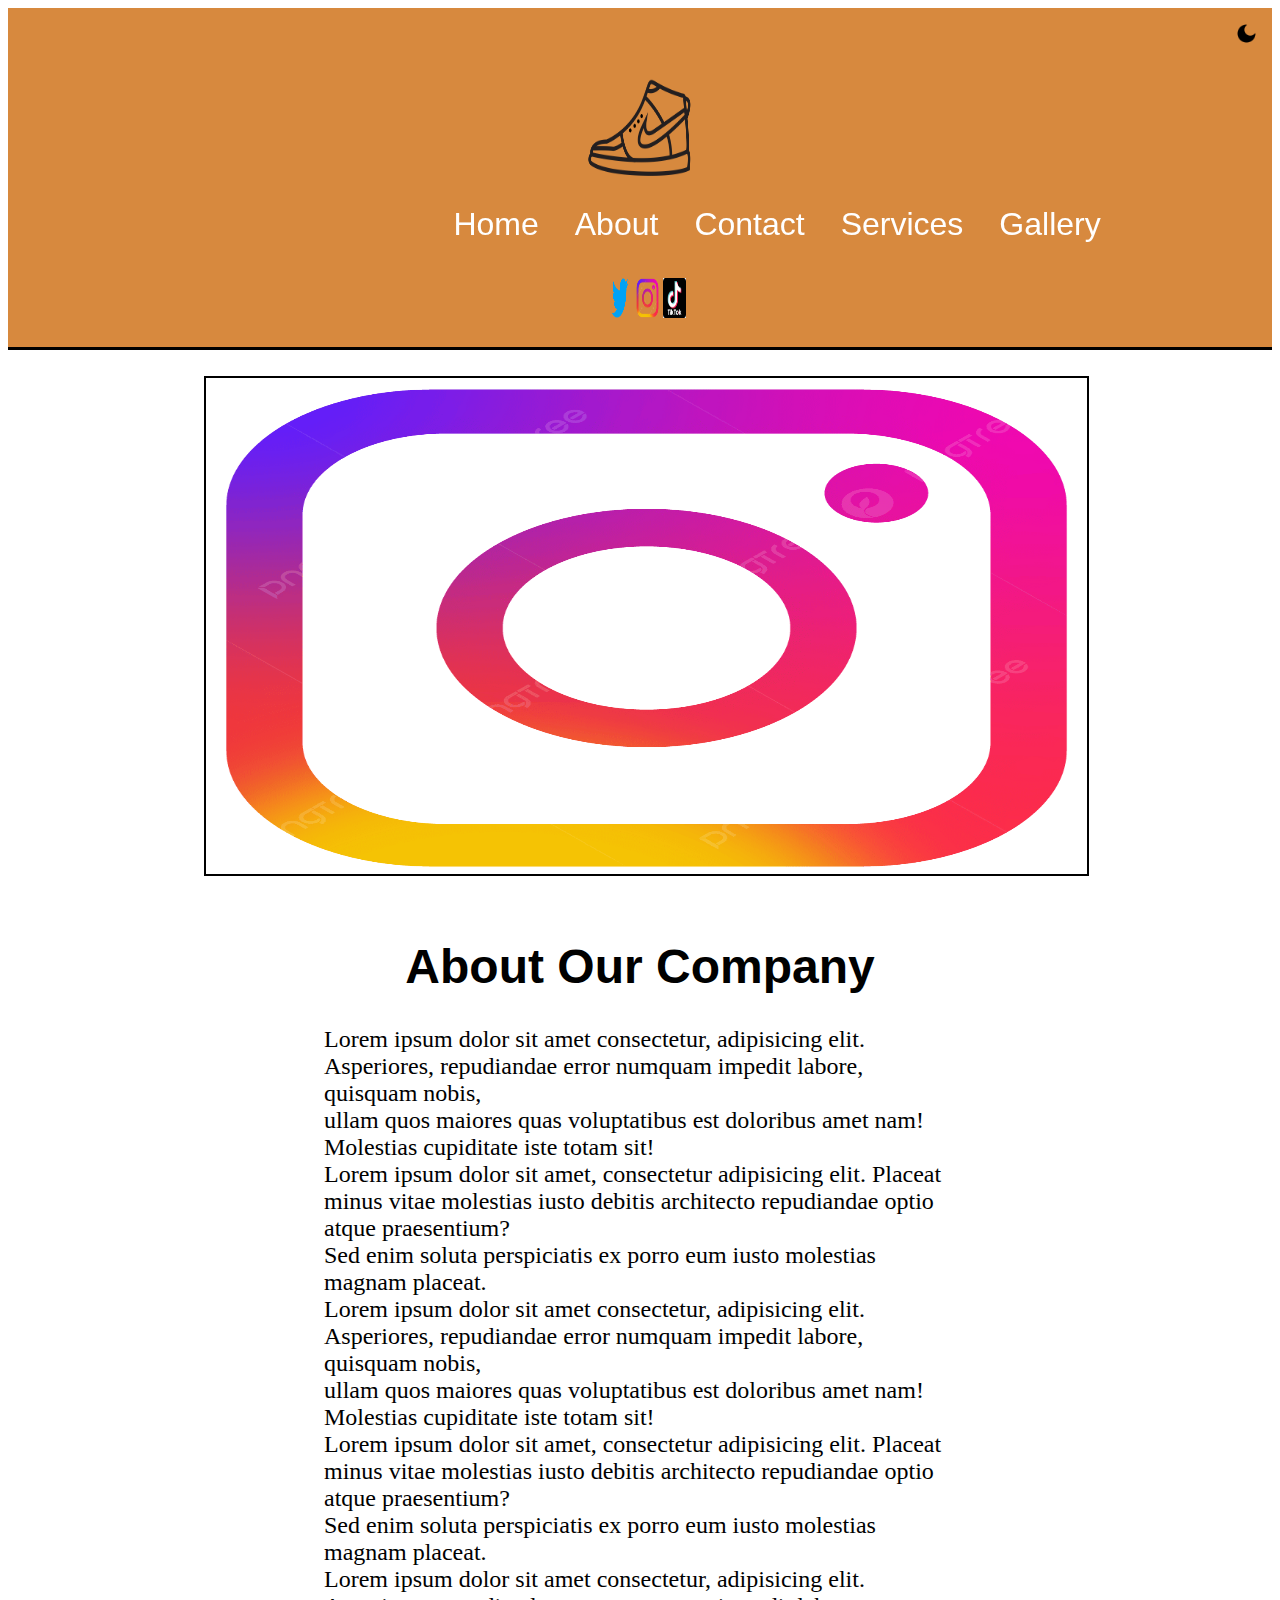
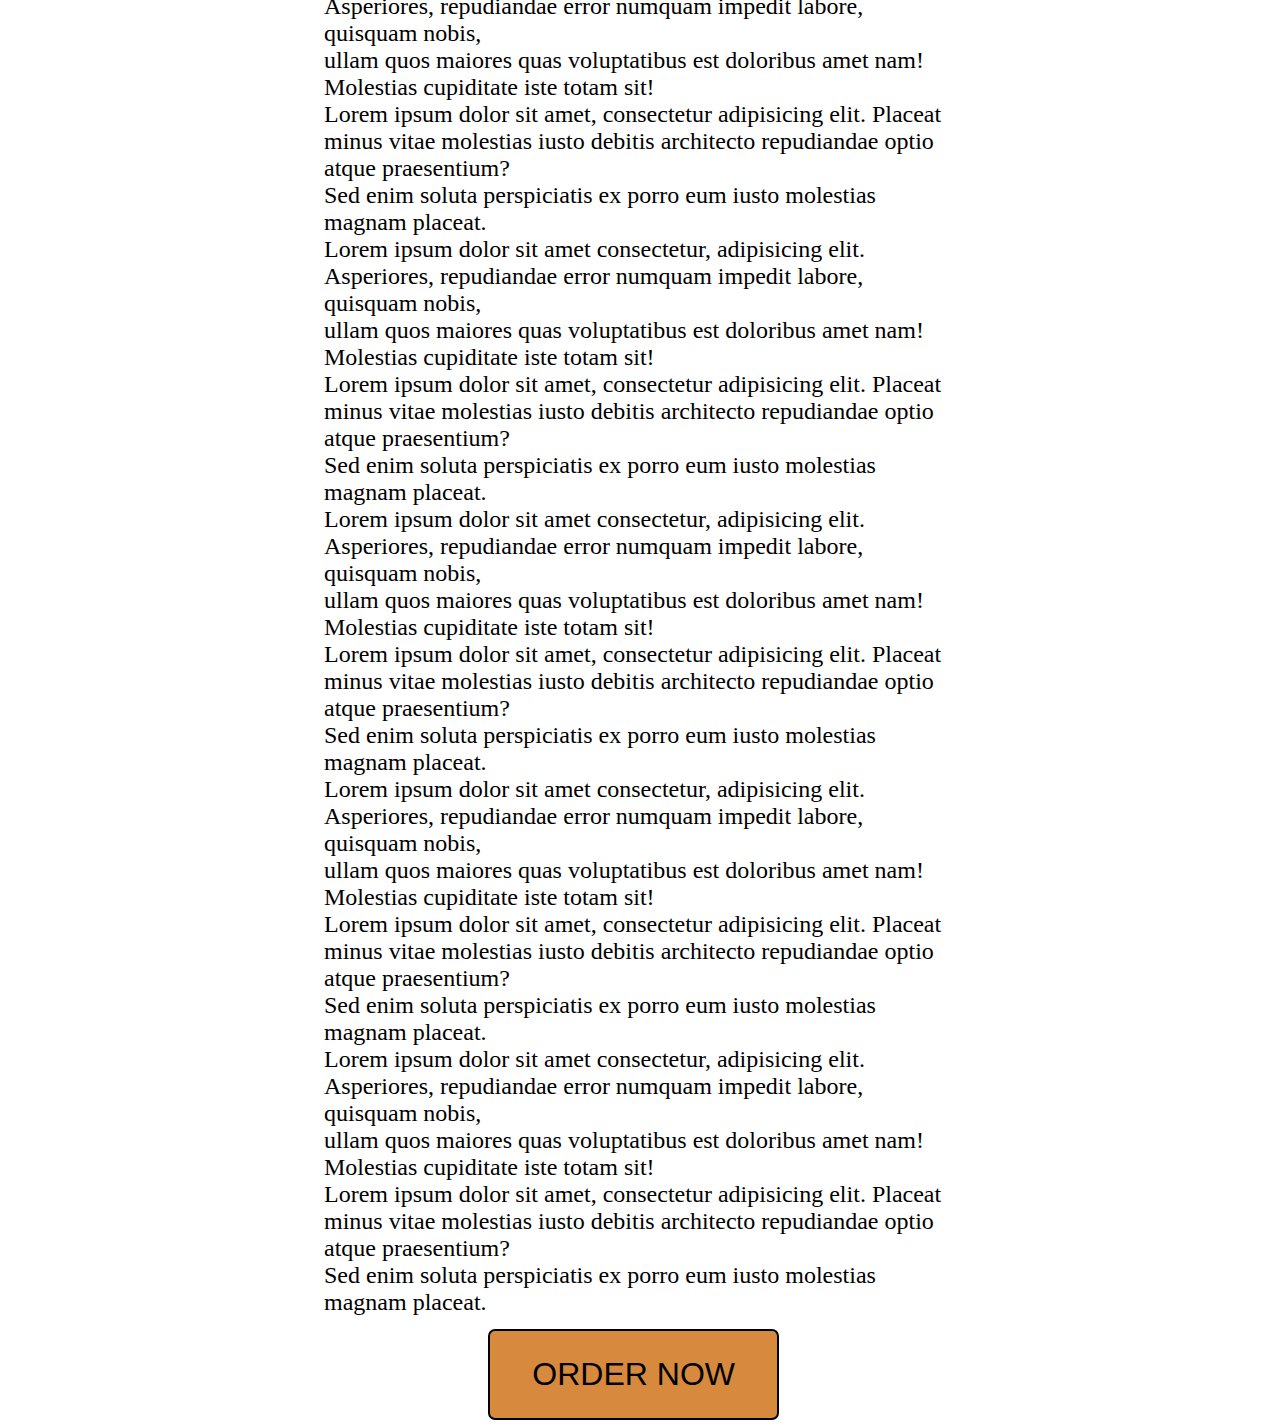
==== main.html @ 3b06adf3 "added about on home page and order button" ====
<!DOCTYPE html>
<html>
<head>
    <link rel="stylesheet" href="main.css">
</head>
<body>
    <header id="header">
        <input id="mode" onclick="mode()" type="image" src="dark.png">
        <a href="main.html"><img id="logo" src="logo.png" href="main.html"></a>   
        <nav>
            <div class="links-container">
                <a onmouseover="underline()" class="underline" href="home.html">Home</a>
                <a onmouseover="underline()" class="underline" href="about.html">About</a>
                <a onmouseover="underline()" class="underline" href="contact.html">Contact</a>
                <a onmouseover="underline()" class="underline" href="services.html">Services</a>
                <a onmouseover="underline()" class="underline" href="gallery.html">Gallery</a>
            </div>
        </nav>
        <div class="clear"></div>
        <div class="socials-container">
            <img class="socials" src="twitter.png">
            <img class="socials" src="instagram.png">
            <img class="socials" src="tiktok.png">
        </div>
    </header>
    <div id="theslides" class="manualslideshow">
        <img class="slideshow" src="instagram.png">
        <img class="slideshow" src="logo.png">
        <img class="slideshow" src="shoes.jpg">
        <img class="slideshow" src="twitter.png">
        <img class="slideshow" src="tiktok.png">
    </div>
    <div class="aboutSection">
    </div>
    <div class="info">
        <h1>About Our Company</h1>
        <p>
            Lorem ipsum dolor sit amet consectetur, adipisicing elit. Asperiores, repudiandae error numquam impedit labore, quisquam nobis,<br>
            ullam quos maiores quas voluptatibus est doloribus amet nam! Molestias cupiditate iste totam sit!<br>
            Lorem ipsum dolor sit amet, consectetur adipisicing elit. Placeat minus vitae molestias iusto debitis architecto repudiandae optio atque praesentium?<br>
            Sed enim soluta perspiciatis ex porro eum iusto molestias magnam placeat.<br>
            Lorem ipsum dolor sit amet consectetur, adipisicing elit. Asperiores, repudiandae error numquam impedit labore, quisquam nobis,<br>
            ullam quos maiores quas voluptatibus est doloribus amet nam! Molestias cupiditate iste totam sit!<br>
            Lorem ipsum dolor sit amet, consectetur adipisicing elit. Placeat minus vitae molestias iusto debitis architecto repudiandae optio atque praesentium?<br>
            Sed enim soluta perspiciatis ex porro eum iusto molestias magnam placeat.<br>
            Lorem ipsum dolor sit amet consectetur, adipisicing elit. Asperiores, repudiandae error numquam impedit labore, quisquam nobis,<br>
            ullam quos maiores quas voluptatibus est doloribus amet nam! Molestias cupiditate iste totam sit!<br>
            Lorem ipsum dolor sit amet, consectetur adipisicing elit. Placeat minus vitae molestias iusto debitis architecto repudiandae optio atque praesentium?<br>
            Sed enim soluta perspiciatis ex porro eum iusto molestias magnam placeat.<br>
            Lorem ipsum dolor sit amet consectetur, adipisicing elit. Asperiores, repudiandae error numquam impedit labore, quisquam nobis,<br>
            ullam quos maiores quas voluptatibus est doloribus amet nam! Molestias cupiditate iste totam sit!<br>
            Lorem ipsum dolor sit amet, consectetur adipisicing elit. Placeat minus vitae molestias iusto debitis architecto repudiandae optio atque praesentium?<br>
            Sed enim soluta perspiciatis ex porro eum iusto molestias magnam placeat.<br>
            Lorem ipsum dolor sit amet consectetur, adipisicing elit. Asperiores, repudiandae error numquam impedit labore, quisquam nobis,<br>
            ullam quos maiores quas voluptatibus est doloribus amet nam! Molestias cupiditate iste totam sit!<br>
            Lorem ipsum dolor sit amet, consectetur adipisicing elit. Placeat minus vitae molestias iusto debitis architecto repudiandae optio atque praesentium?<br>
            Sed enim soluta perspiciatis ex porro eum iusto molestias magnam placeat.<br>
            Lorem ipsum dolor sit amet consectetur, adipisicing elit. Asperiores, repudiandae error numquam impedit labore, quisquam nobis,<br>
            ullam quos maiores quas voluptatibus est doloribus amet nam! Molestias cupiditate iste totam sit!<br>
            Lorem ipsum dolor sit amet, consectetur adipisicing elit. Placeat minus vitae molestias iusto debitis architecto repudiandae optio atque praesentium?<br>
            Sed enim soluta perspiciatis ex porro eum iusto molestias magnam placeat.<br>
            Lorem ipsum dolor sit amet consectetur, adipisicing elit. Asperiores, repudiandae error numquam impedit labore, quisquam nobis,<br>
            ullam quos maiores quas voluptatibus est doloribus amet nam! Molestias cupiditate iste totam sit!<br>
            Lorem ipsum dolor sit amet, consectetur adipisicing elit. Placeat minus vitae molestias iusto debitis architecto repudiandae optio atque praesentium?<br>
            Sed enim soluta perspiciatis ex porro eum iusto molestias magnam placeat.<br>
        </p>

    </div>
    <button onclick="location.href='order.html'" class="order">ORDER NOW</button>
    <script>
        let currentModeValue = false;

        let myIndex = 0;
        carousel();

        function carousel() {
            let i;
            let x = document.getElementsByClassName("slideshow");
        for (i = 0; i < x.length; i++) {
            x[i].style.display = "none";  
        }
        myIndex++;
        if (myIndex > x.length) {myIndex = 1}    
        x[myIndex-1].style.display = "block";  
        setTimeout(carousel, 2000);
        }

        function mode() {
            let theBorder=document.getElementById("theslides");
            let header=document.getElementById("header");

            console.log("test", currentModeValue)
            if (currentModeValue === false) {
                document.body.style.backgroundColor = "#3E4340";
                let allP = document.querySelectorAll("p");
                document.body.style.color = "white";
                theBorder.style.borderColor="white";
                header.style.borderColor="white";
                document.getElementById("mode").src="light.png";
                currentModeValue = true;
            }
            else {
                document.body.style.backgroundColor = "white";
                let allP = document.querySelectorAll("p");
                document.body.style.color = "black"
                theBorder.style.borderColor="black";
                header.style.borderColor="black";
                document.getElementById("mode").src="dark.png";
                currentModeValue = false;
            }
        }
    </script>
</body>
</html>
---- main.css ----
/* 
3E4340
215A8D
6CABD8
E6DBC3
D7893E
*/


* {
    box-sizing: border-box;
}

body {
    background-color: #ffffff;
}

nav {
    padding: 3px 3px;
    height: 100px;
    word-spacing: 2em;
    margin-left: 35%;
    margin-top: 1%;
    margin-bottom: -2%;
}

.underline {
    position: relative;
    text-decoration: none;
    color: white;
    font-size: 200%;
    margin-top: -1%;
    font-family: 'Gill Sans', 'Gill Sans MT', Calibri, 'Trebuchet MS', sans-serif;

}

.underline:hover {
    color: white;
}

.underline::before {
    content: "";
    position: absolute;
    display: block;
    width: 100%;
    height: 3px;
    bottom: 0;
    left: 0;
    background-color: #ffffff;
    transform: scaleX(0);
    transition: transform 0.3s ease;
}

.underline:hover::before {
    transform: scaleX(1);
}

.socials {
    width: 3.5%;
    height: 40px;
}

.links-container {
    float: left;
}

.socials-container {
    margin-left: 47.5%;
    margin-bottom: 2%;

}

header {
    background-color: #D7893E;
    border-bottom: solid rgb(0, 0, 0) 3px;
    width: 100%;
    z-index: 1;
}
nav {
    position: sticky;
    top: 0;
}

#mode {
    width: 2%;
    margin-left: 97%;
    margin-top: 1%;
}

#logo {
    margin-left: 45%;
    margin-bottom: -3%;
    margin-top: -2%;
    width: 10%;
    height: 200px;
}

.manualslideshow {
    width: 70%;
    height: 500px;
    margin-left: 15.5%;
    margin-top: 2%;
    border: solid 2px black;
    margin-bottom: 5%;
}

.slideshow {
    height: 500px;
    width: 100%;
}

#button1 {
    left: 100%;
}

.clear {
    clear: both;
}

.leftbutton,
.rightbutton {
    background-color: rgba(0, 0, 0, 0);
    width: 5%;
    padding: 1%;
    font-size: 100%;
    position: relative;
    top: -13em;

}

.leftbutton:hover,
.rightbutton:hover {
    background-color: #3E4340;
}

.rightbutton {
    margin-left: 83%;
}

.leftbutton {
    margin-left: 3%;
}

.info {
    width: 50%;
    margin: auto;
    margin-bottom: 2%;
}

h1 {
    font-size: 300%;
    font-family: 'Gill Sans', 'Gill Sans MT', Calibri, 'Trebuchet MS', sans-serif;
    text-align: center;
}

p {
    font-size: 150%;
    font-family: Cambria, Cochin, Georgia, Times, 'Times New Roman', serif;
}

.order {
    background-color: #D7893E;
    width: 23%;
    padding: 2%;
    font-size: 200%;
    font-family: 'Gill Sans', 'Gill Sans MT', Calibri, 'Trebuchet MS', sans-serif;
    border: solid 2px black;
    border-radius: 7px;
    margin-left: 38%;

    position: relative;
    text-decoration: none;
    color: rgb(0, 0, 0);
    font-size: 200%;
    margin-top: -1%;
}

.order:hover {
    background-color: #d39256;
    color: rgb(0, 0, 0);

}


.order::before {
    content: "";
    position: absolute;
    display: block;
    width: 45%;
    height: 3px;
    bottom: 35px;
    left: 115px;
    background-color: #ffffff;
    transform: scaleX(0);
    transition: transform 0.3s ease;
}

.order:hover::before {
    transform: scaleX(1);
}
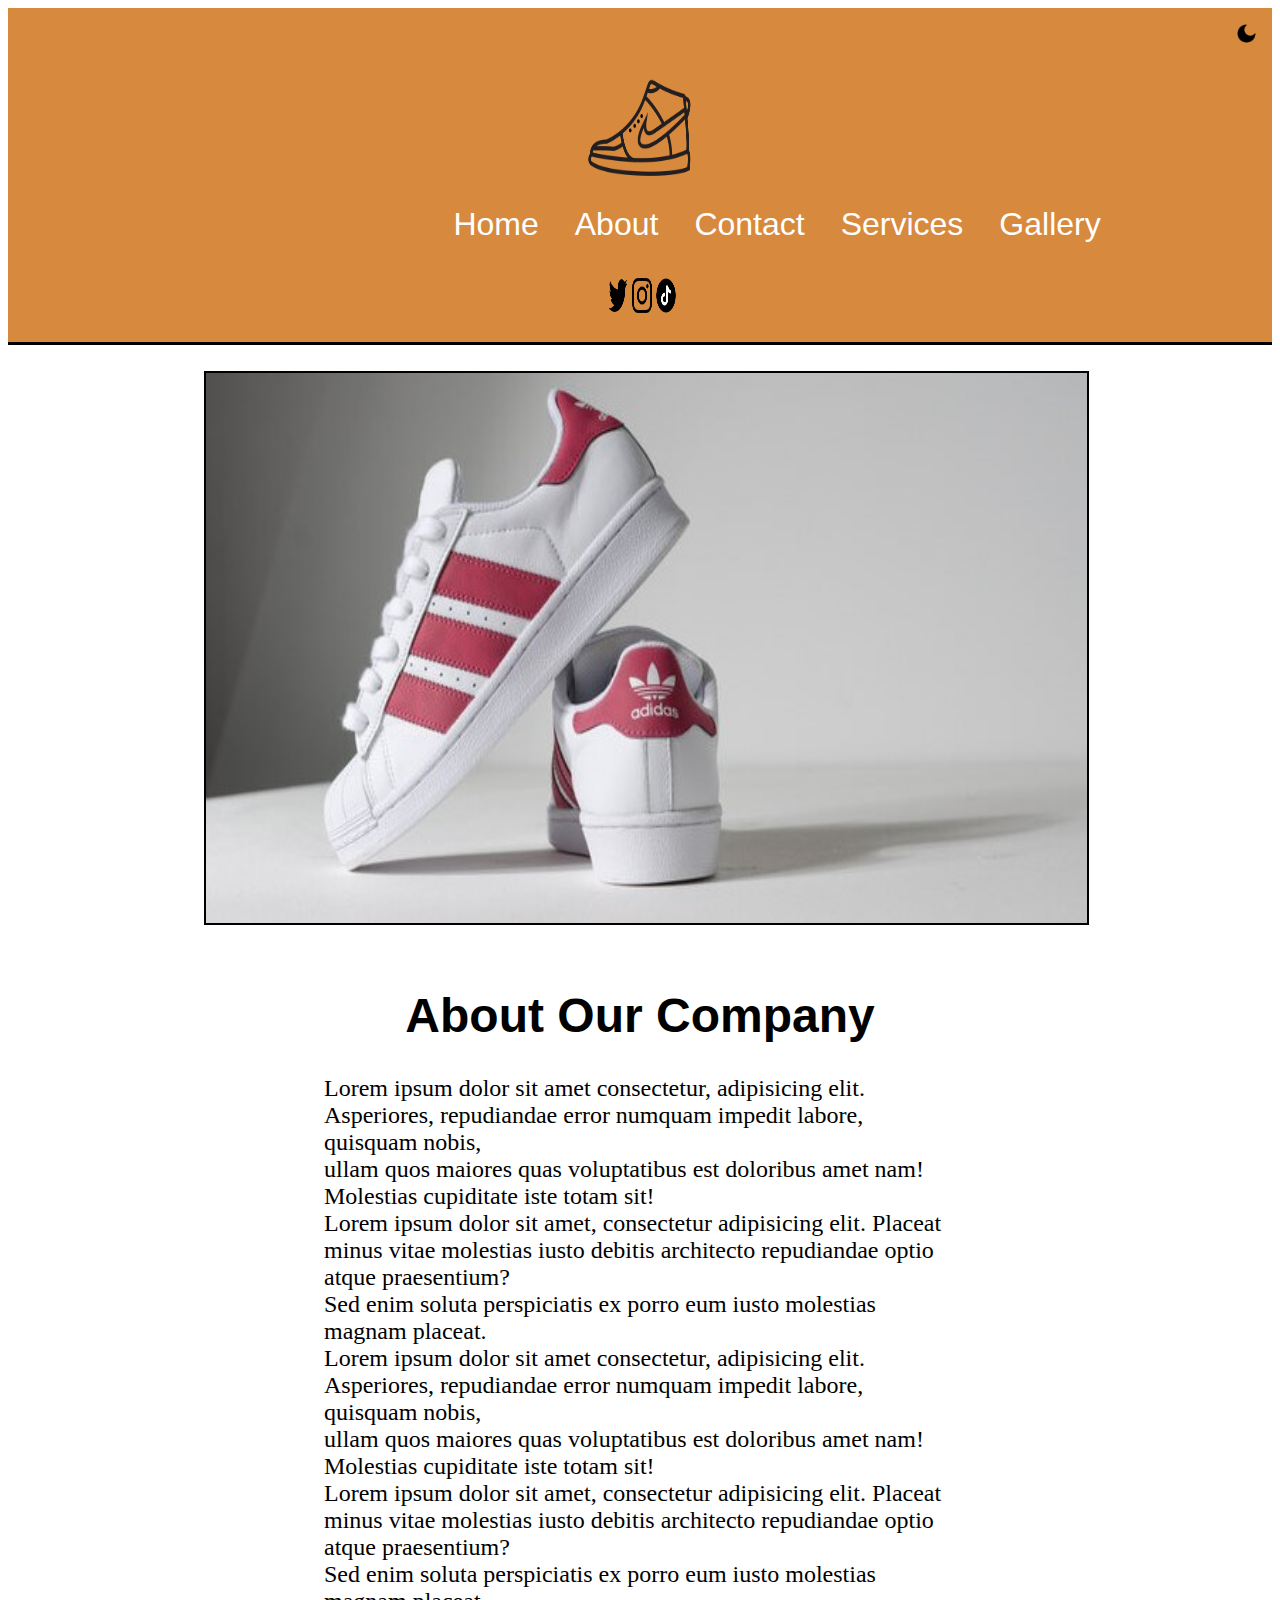
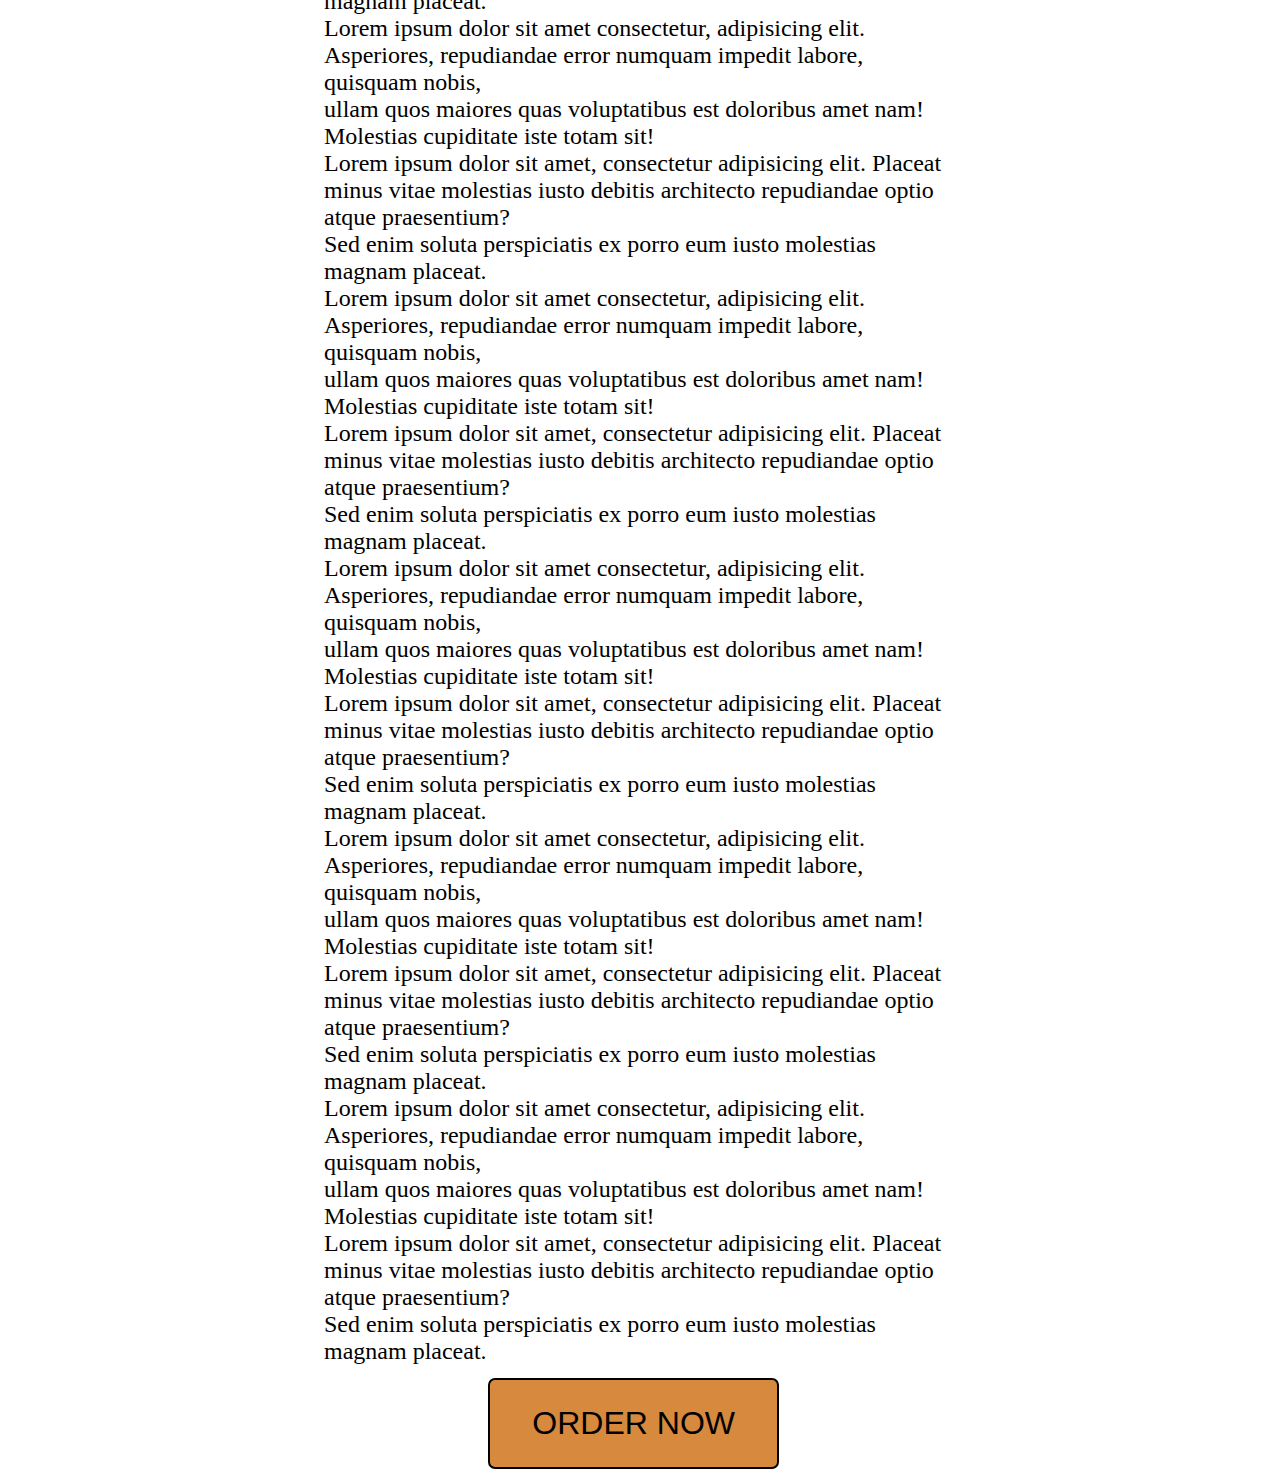
==== commit 12ef4bbc: "change slide pictures + added sticky header" ====
--- a/main.html
+++ b/main.html
@@ -19,16 +19,16 @@
         <div class="clear"></div>
         <div class="socials-container">
             <img class="socials" src="twitter.png">
-            <img class="socials" src="instagram.png">
+            <img class="socials" src="insta.png">
             <img class="socials" src="tiktok.png">
         </div>
     </header>
     <div id="theslides" class="manualslideshow">
-        <img class="slideshow" src="instagram.png">
-        <img class="slideshow" src="logo.png">
-        <img class="slideshow" src="shoes.jpg">
-        <img class="slideshow" src="twitter.png">
-        <img class="slideshow" src="tiktok.png">
+        <img class="slideshow" src="adidasshoes.jpg">
+        <img class="slideshow" src="jordanshoes.jpg">
+        <img class="slideshow" src="lvshoes.jpg">
+        <img class="slideshow" src="nikeshoes.jpg">
+        <img class="slideshow" src="pumashoes.jpg">
     </div>
     <div class="aboutSection">
     </div>
--- a/main.css
+++ b/main.css
@@ -56,8 +56,8 @@
 }
 
 .socials {
-    width: 3.5%;
-    height: 40px;
+    width: 3%;
+    height: 35px;
 }
 
 .links-container {
@@ -75,8 +75,6 @@
     border-bottom: solid rgb(0, 0, 0) 3px;
     width: 100%;
     z-index: 1;
-}
-nav {
     position: sticky;
     top: 0;
 }
@@ -97,7 +95,7 @@
 
 .manualslideshow {
     width: 70%;
-    height: 500px;
+    height: 554px;
     margin-left: 15.5%;
     margin-top: 2%;
     border: solid 2px black;
@@ -105,7 +103,7 @@
 }
 
 .slideshow {
-    height: 500px;
+    height: 550px;
     width: 100%;
 }
 
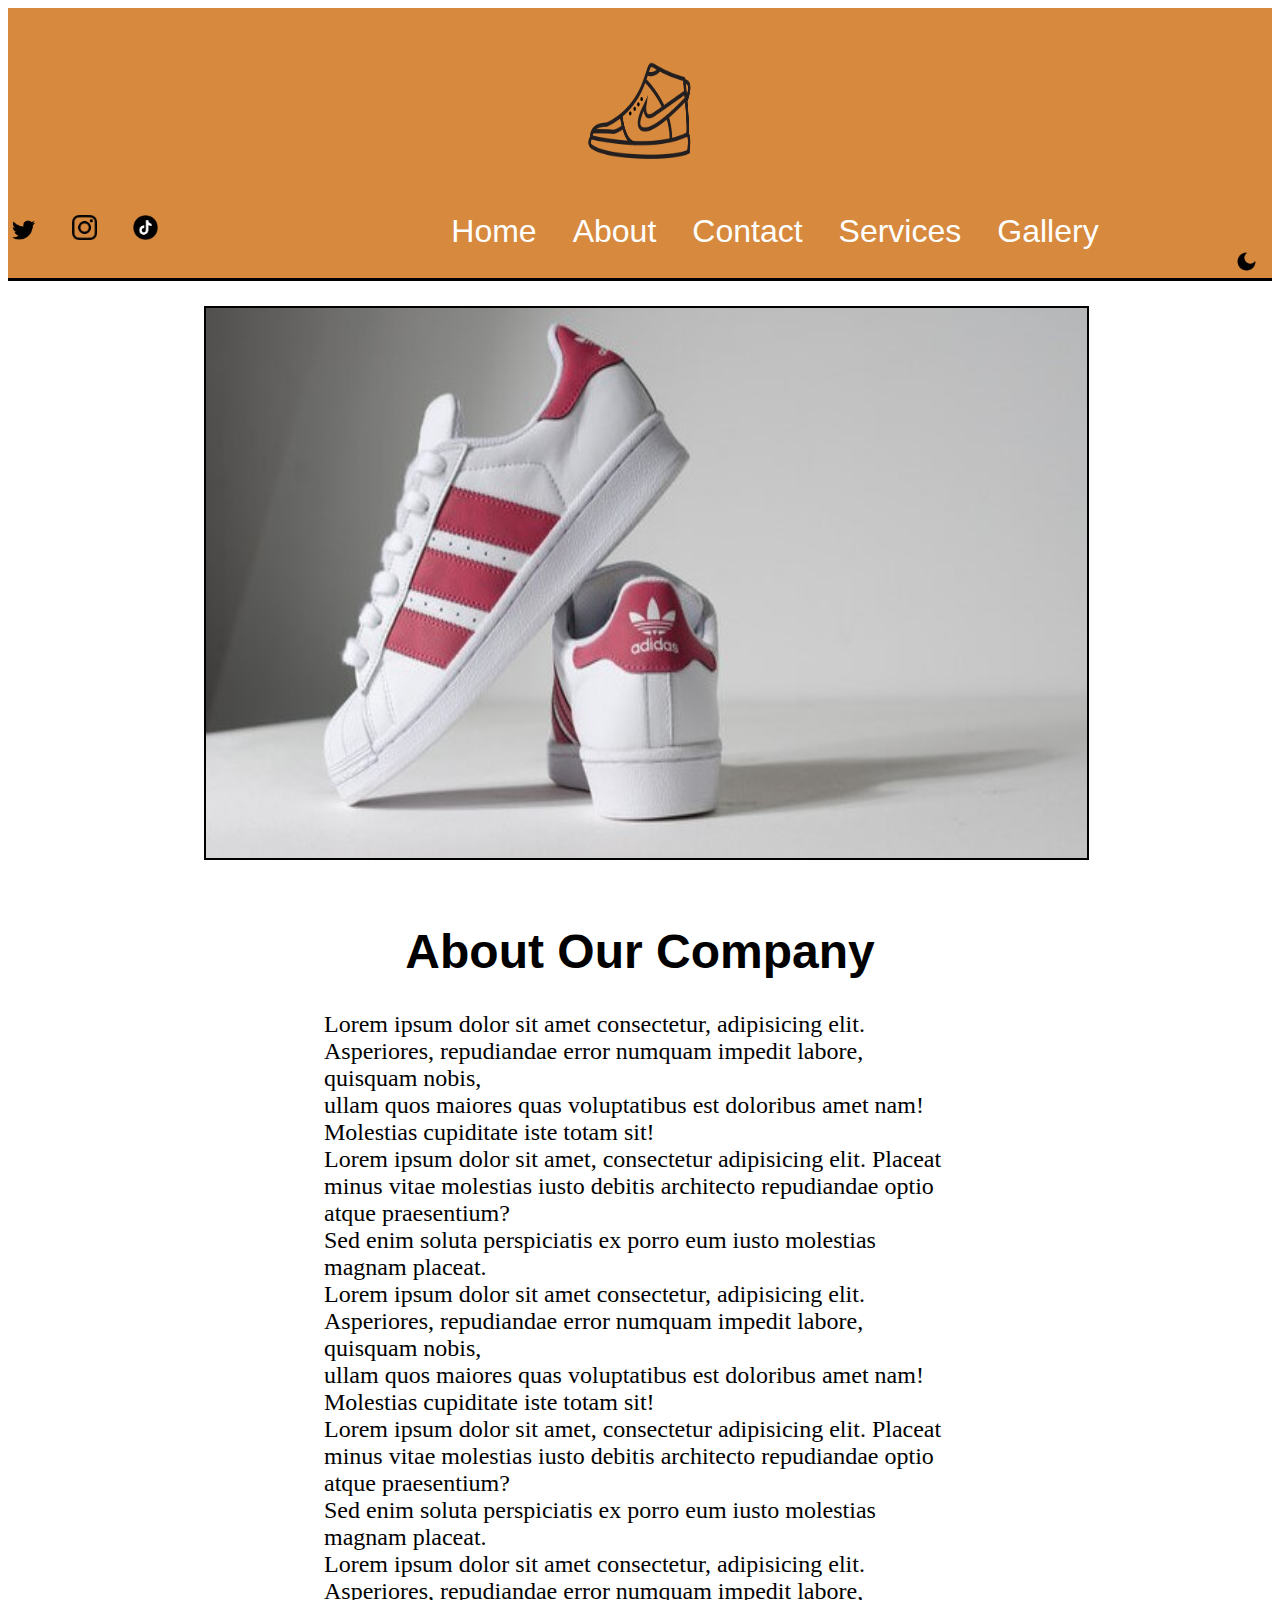
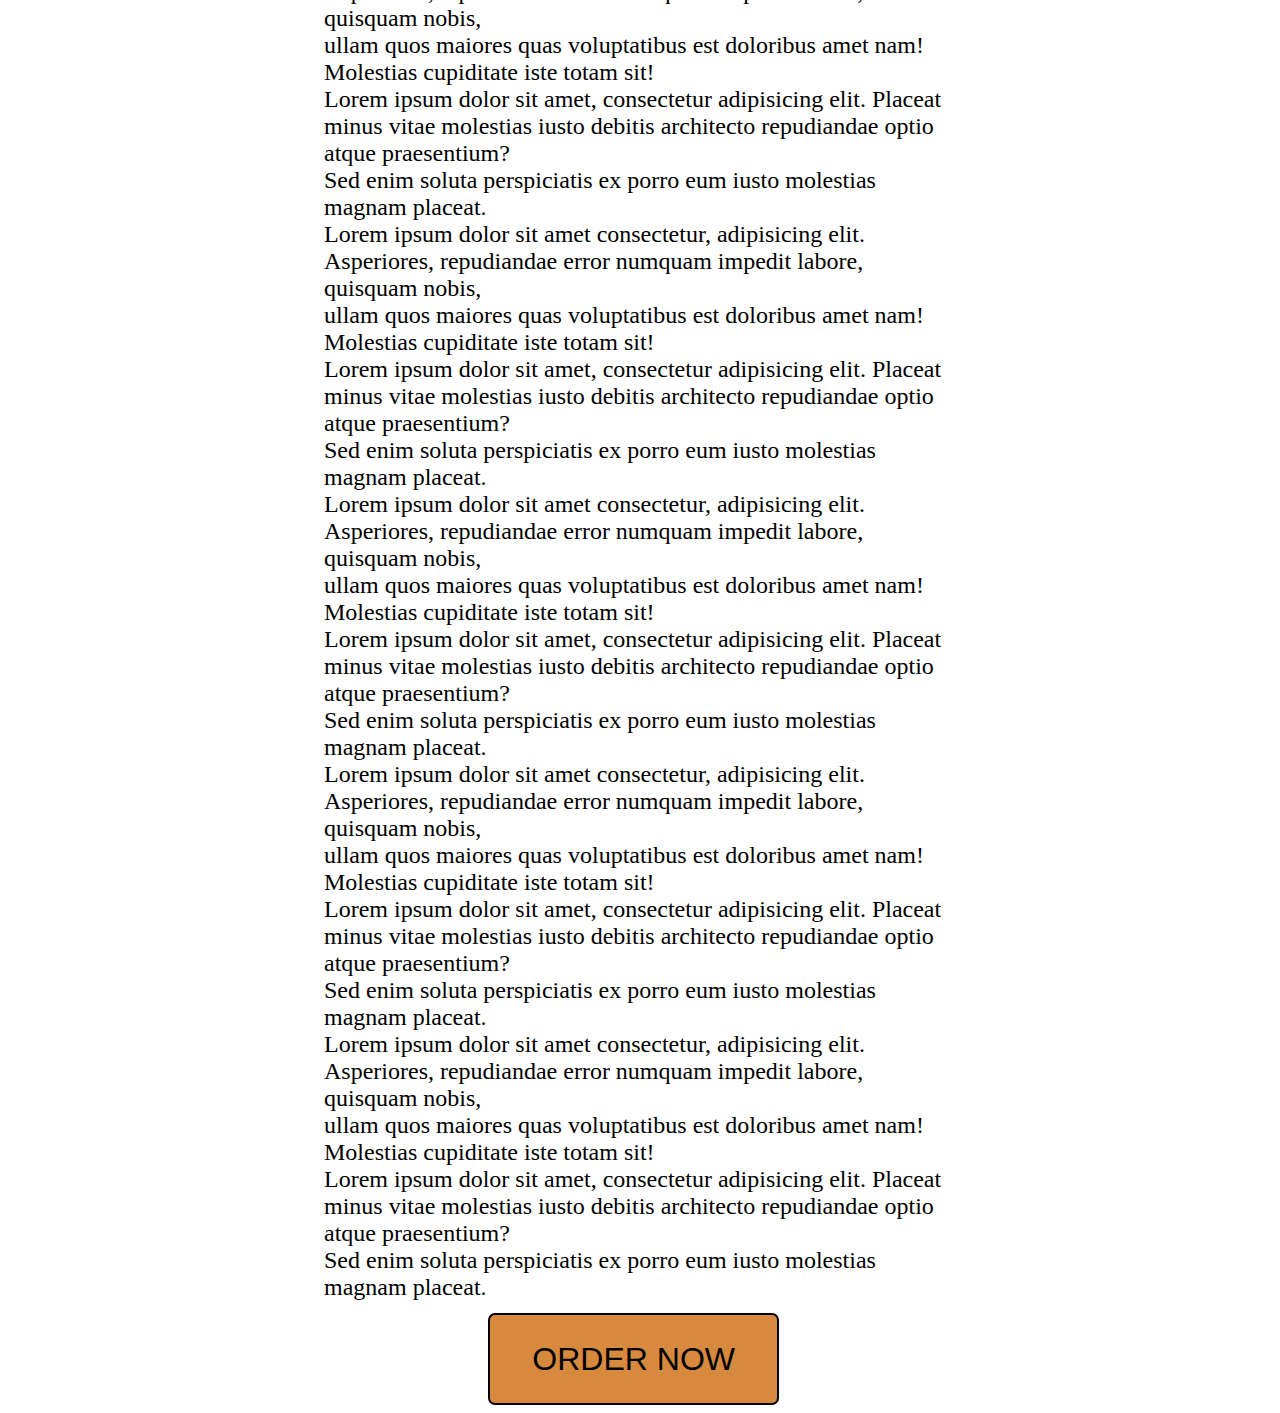
==== commit 4cbdbcf4: "changed header" ====
--- a/main.html
+++ b/main.html
@@ -5,23 +5,27 @@
 </head>
 <body>
     <header id="header">
-        <input id="mode" onclick="mode()" type="image" src="dark.png">
         <a href="main.html"><img id="logo" src="logo.png" href="main.html"></a>   
+       
         <nav>
+                <div class="socials-container">
+                    <img class="socials" src="twitter.png">
+                    <img class="socials" src="insta.png">
+                    <img class="socials" src="tiktok.png">
+                </div>     
             <div class="links-container">
+                
                 <a onmouseover="underline()" class="underline" href="home.html">Home</a>
                 <a onmouseover="underline()" class="underline" href="about.html">About</a>
                 <a onmouseover="underline()" class="underline" href="contact.html">Contact</a>
                 <a onmouseover="underline()" class="underline" href="services.html">Services</a>
-                <a onmouseover="underline()" class="underline" href="gallery.html">Gallery</a>
+                <a onmouseover="underline()" class="underline" href="gallery.html">Gallery</a>    
             </div>
+
         </nav>
-        <div class="clear"></div>
-        <div class="socials-container">
-            <img class="socials" src="twitter.png">
-            <img class="socials" src="insta.png">
-            <img class="socials" src="tiktok.png">
-        </div>
+                <input id="mode" onclick="mode()" type="image" src="dark.png">
+
+
     </header>
     <div id="theslides" class="manualslideshow">
         <img class="slideshow" src="adidasshoes.jpg">
--- a/main.css
+++ b/main.css
@@ -19,8 +19,6 @@
     padding: 3px 3px;
     height: 100px;
     word-spacing: 2em;
-    margin-left: 35%;
-    margin-top: 1%;
     margin-bottom: -2%;
 }
 
@@ -56,18 +54,17 @@
 }
 
 .socials {
-    width: 3%;
-    height: 35px;
+    width: 2%;
 }
 
 .links-container {
-    float: left;
+    margin-left: 35%;
+    margin-top: -2.5%;
 }
 
 .socials-container {
-    margin-left: 47.5%;
-    margin-bottom: 2%;
-
+    width: 100%;
+    margin-top: 3%;
 }
 
 header {
@@ -82,13 +79,12 @@
 #mode {
     width: 2%;
     margin-left: 97%;
-    margin-top: 1%;
+    top: 1%;
 }
 
 #logo {
     margin-left: 45%;
     margin-bottom: -3%;
-    margin-top: -2%;
     width: 10%;
     height: 200px;
 }
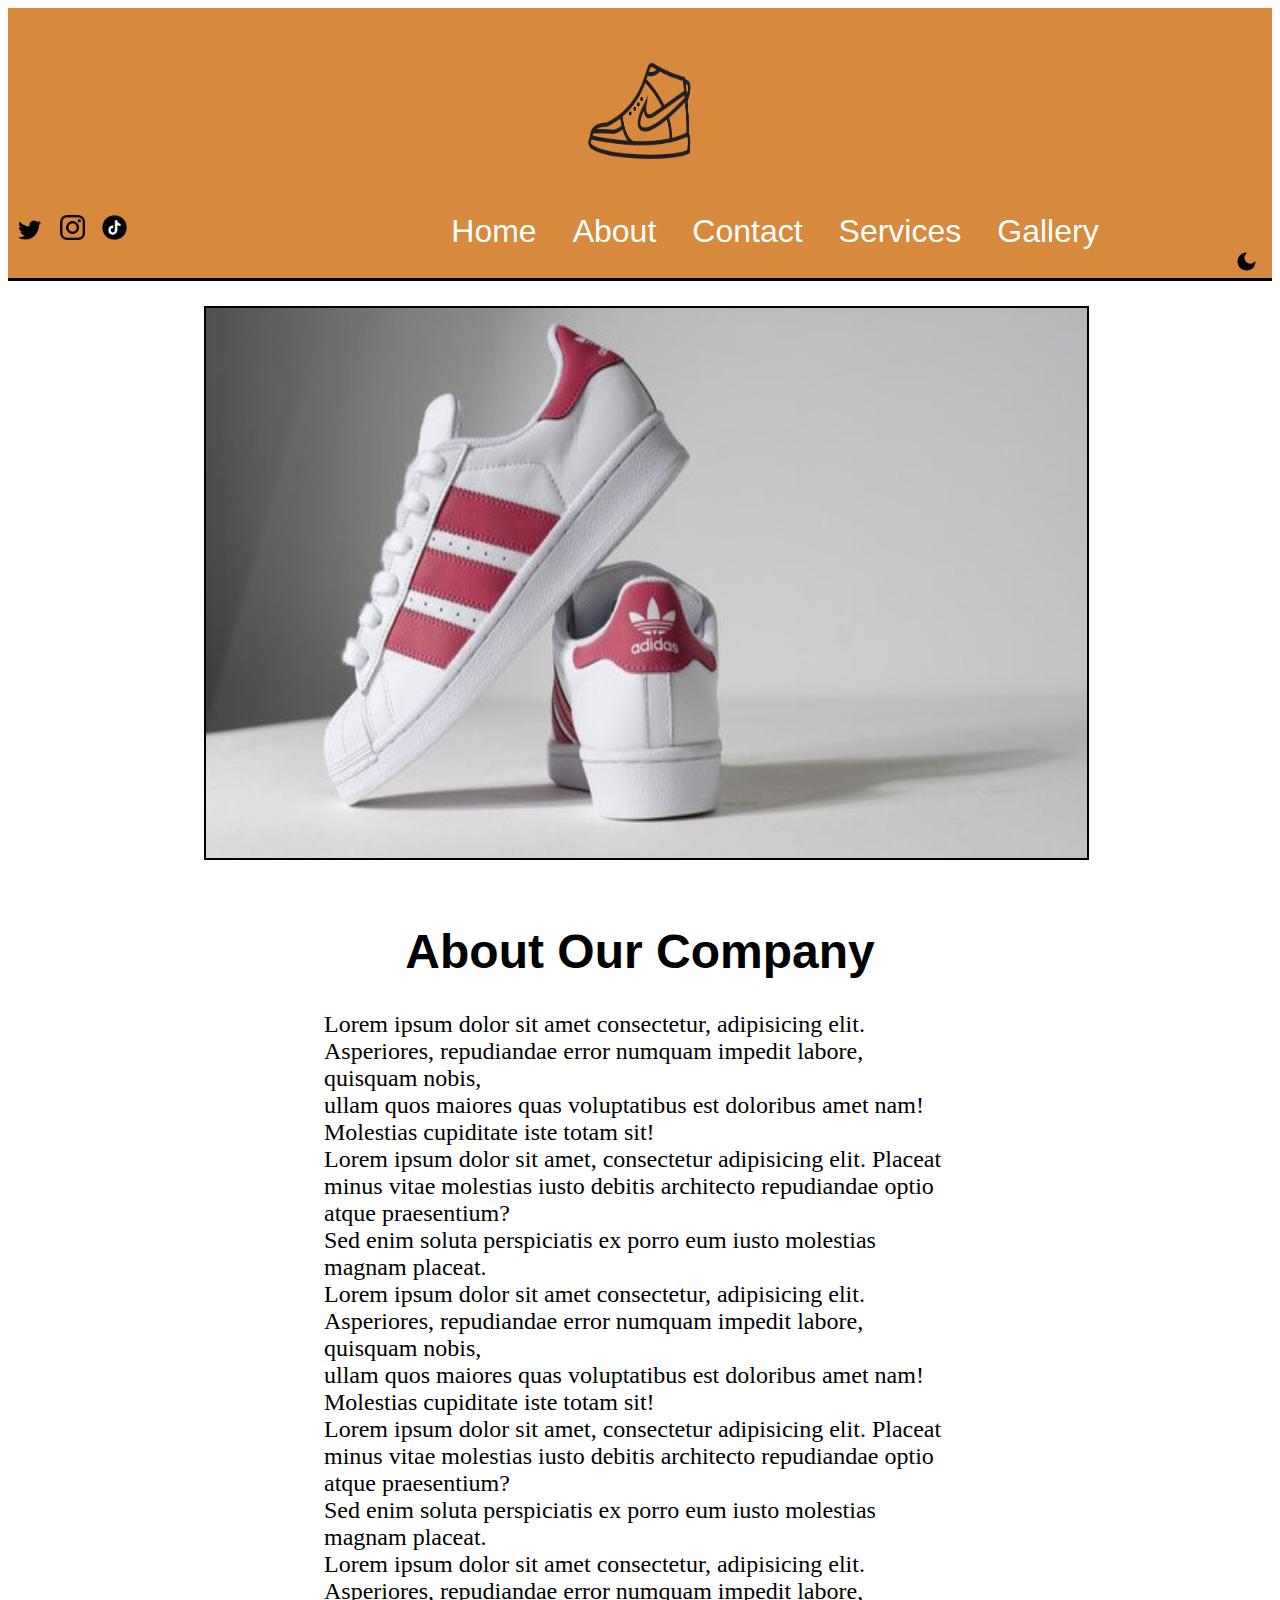
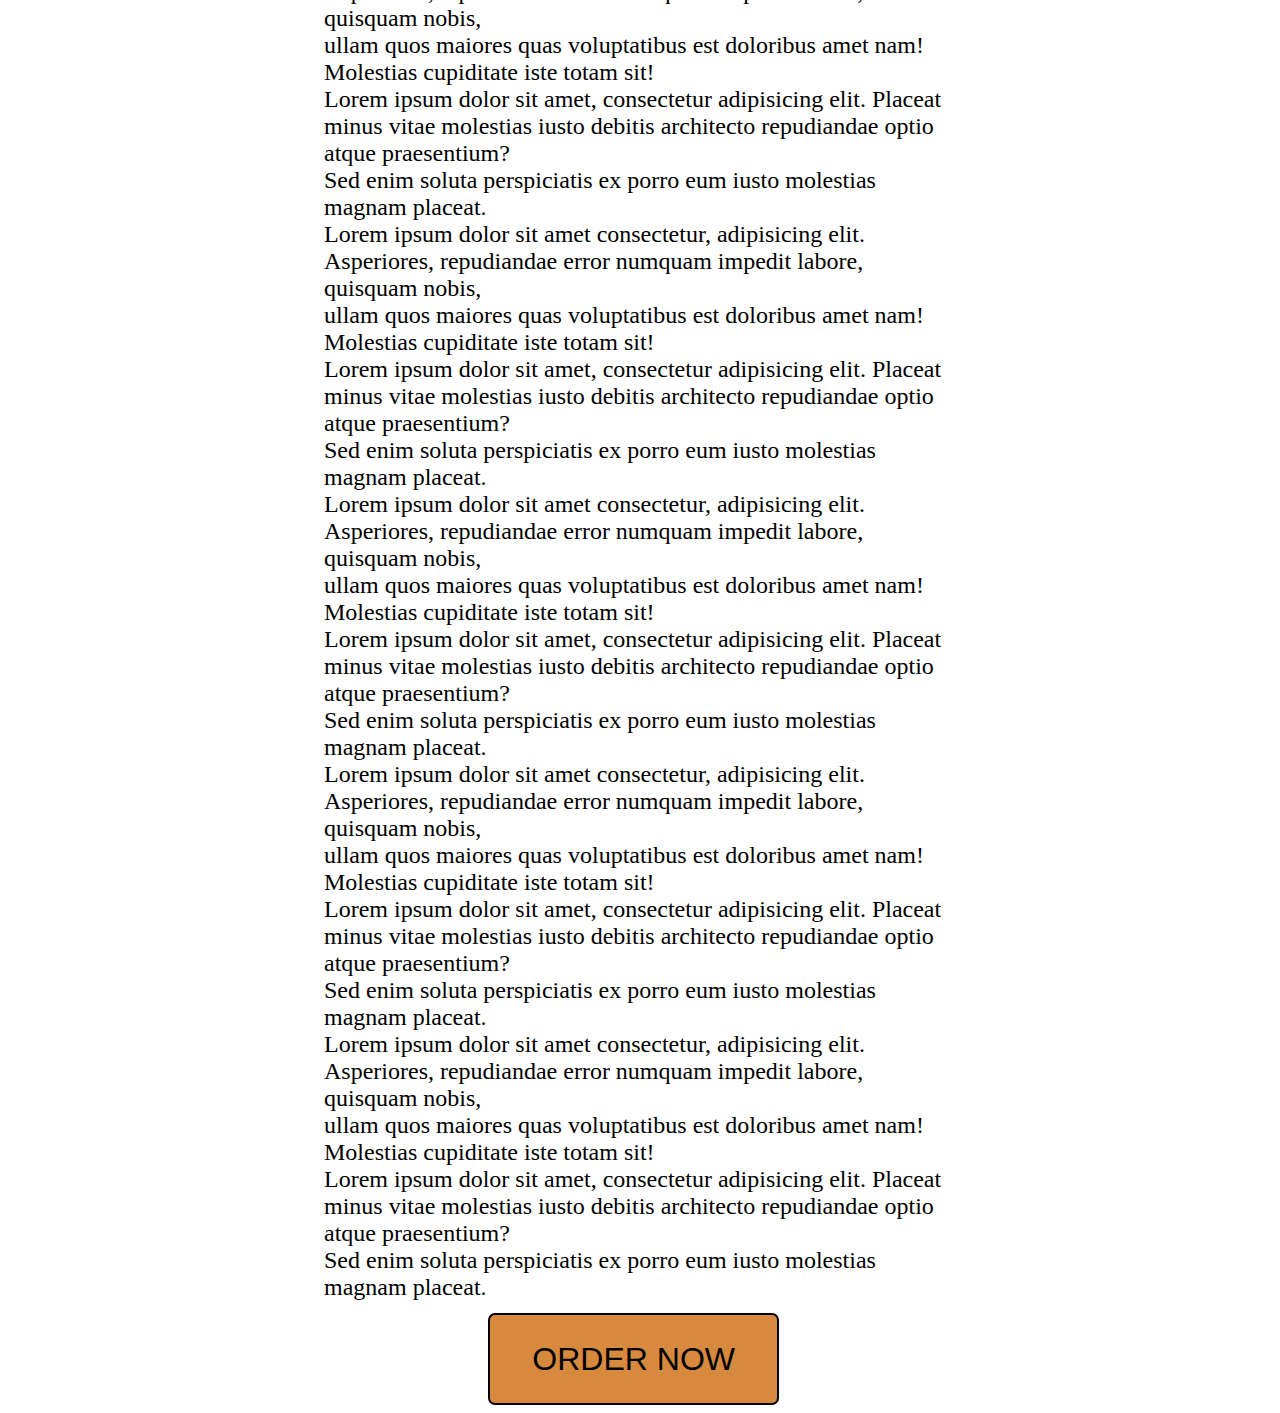
==== commit 8562dc87: "tried to add header thing" ====
--- a/main.html
+++ b/main.html
@@ -5,7 +5,7 @@
 </head>
 <body>
     <header id="header">
-        <a href="main.html"><img id="logo" src="logo.png" href="main.html"></a>   
+        <a id="logo-link" href="main.html"><img id="logo" src="logo.png" href="main.html"></a>   
        
         <nav>
                 <div class="socials-container">
@@ -72,6 +72,38 @@
     </div>
     <button onclick="location.href='order.html'" class="order">ORDER NOW</button>
     <script>
+
+const element = document.getElementById('logo');
+const scrollPosition = element.scrollTop;
+console.log(scrollPosition);
+
+
+
+
+
+
+
+
+window.onscroll = function() {myFunction()};
+
+imageToGetRidOf=document.getElementById("logo");
+
+function myFunction() {
+  if (document.body.scrollTop > 50) {
+    imageToGetRidOf.remove();
+    // document.getElementById("logo").display = "none";
+  }
+}
+
+
+
+
+
+
+
+
+
+
         let currentModeValue = false;
 
         let myIndex = 0;
--- a/main.css
+++ b/main.css
@@ -55,6 +55,7 @@
 
 .socials {
     width: 2%;
+    margin-left: -1.5%;
 }
 
 .links-container {
@@ -65,6 +66,7 @@
 .socials-container {
     width: 100%;
     margin-top: 3%;
+    margin-left: 2%;
 }
 
 header {
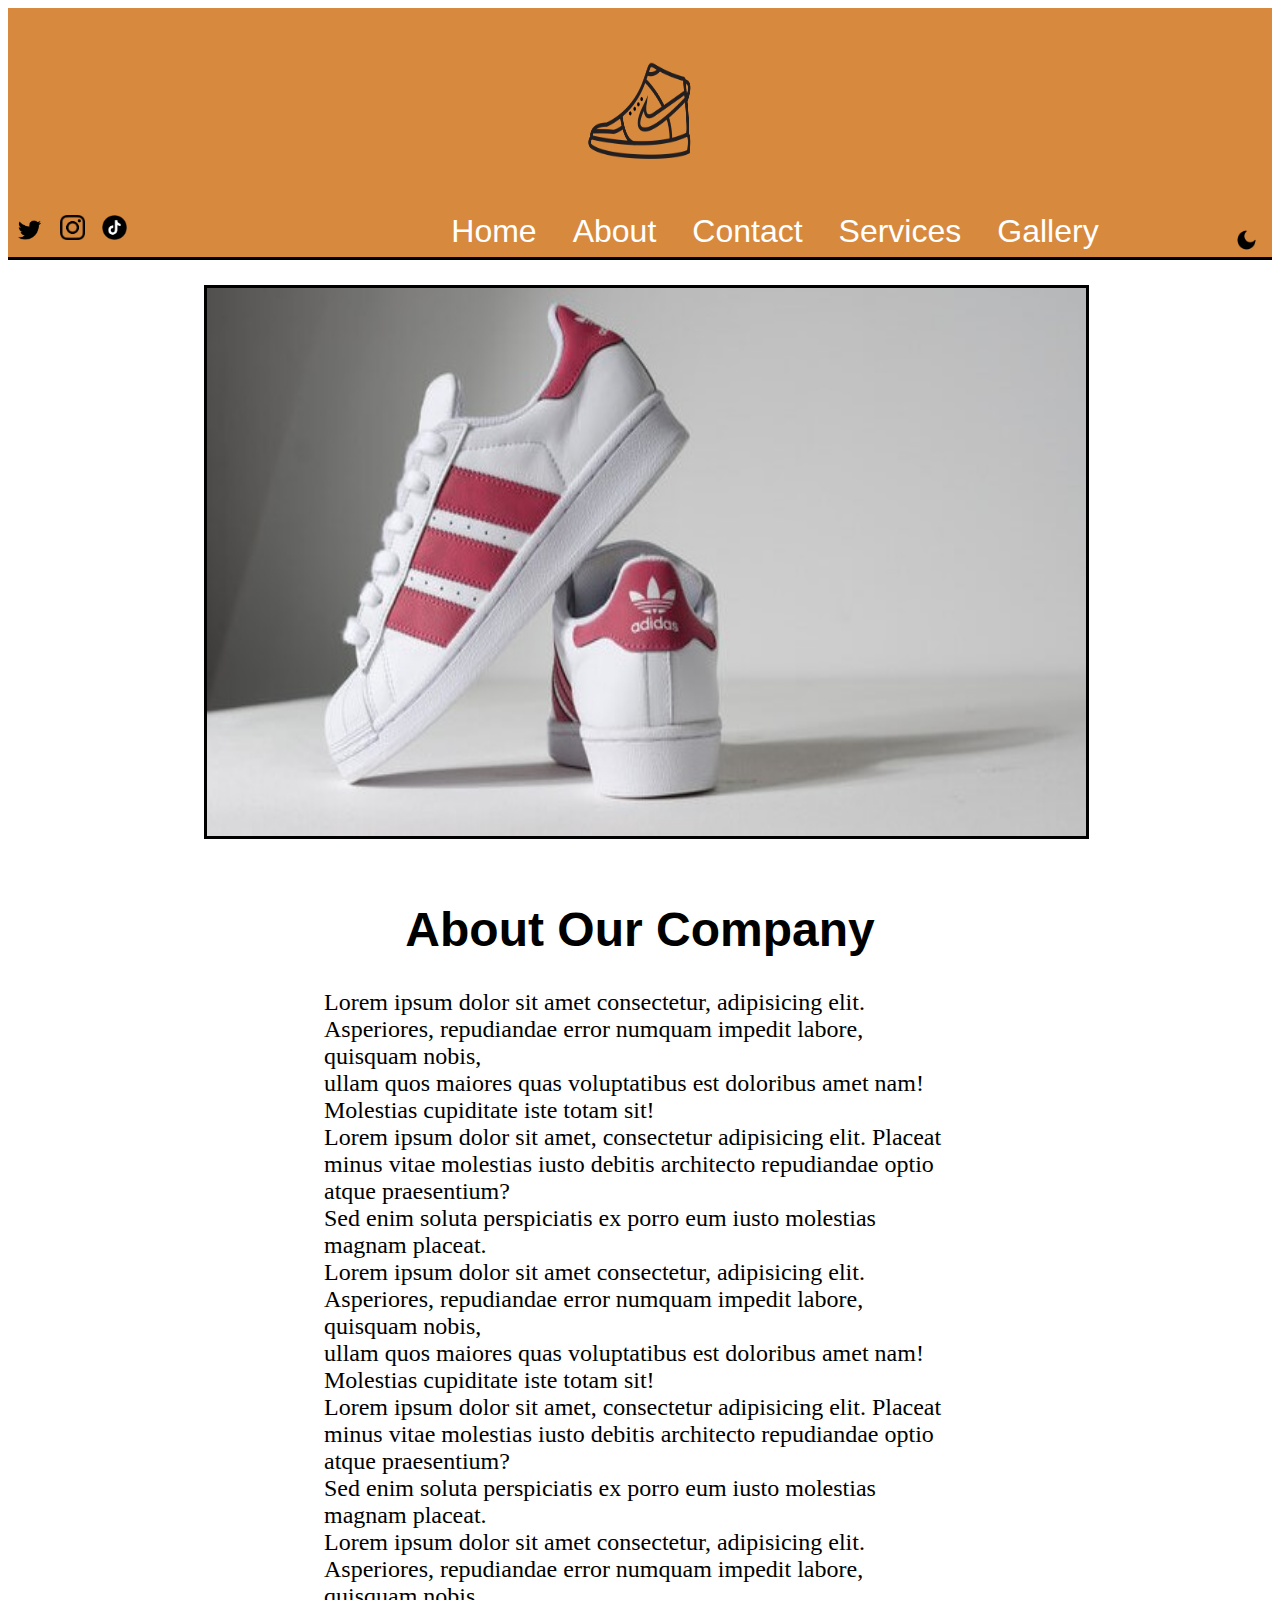
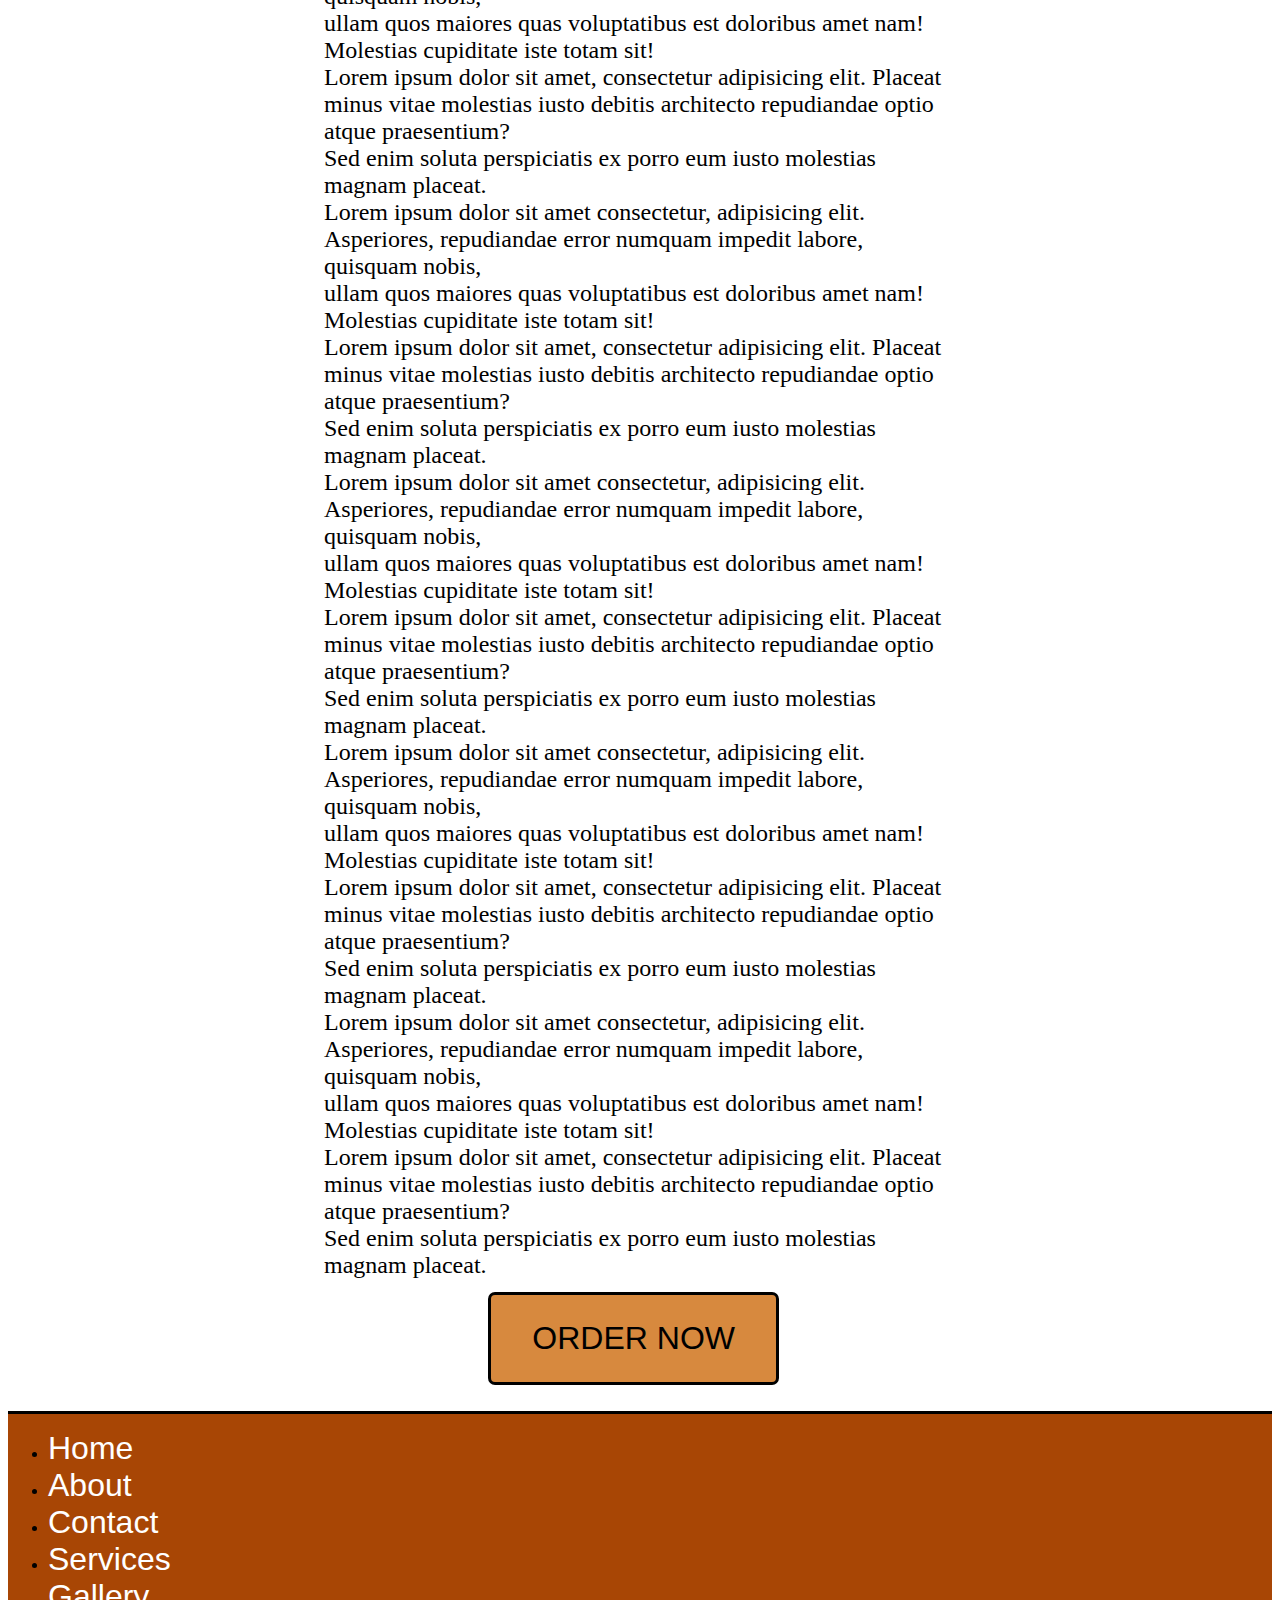
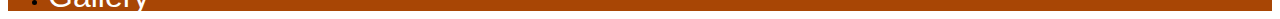
==== commit 85682398: "fixed header, added footer" ====
--- a/main.html
+++ b/main.html
@@ -1,31 +1,28 @@
 <!DOCTYPE html>
 <html>
 <head>
+    <title>Shoe Website</title>
     <link rel="stylesheet" href="main.css">
+    <link rel="icon" type="image/x-icon" href="favicon-32x32.png">
 </head>
 <body>
     <header id="header">
-        <a id="logo-link" href="main.html"><img id="logo" src="logo.png" href="main.html"></a>   
-       
+        <a id="logo-link" href="main.html"><img id="logo" src="logo.png" href="main.html"></a>
         <nav>
-                <div class="socials-container">
-                    <img class="socials" src="twitter.png">
-                    <img class="socials" src="insta.png">
-                    <img class="socials" src="tiktok.png">
-                </div>     
+            <div class="socials-container">
+                <img class="socials" src="twitter.png">
+                <img class="socials" src="insta.png">
+                <img class="socials" src="tiktok.png">
+            </div>
             <div class="links-container">
-                
                 <a onmouseover="underline()" class="underline" href="home.html">Home</a>
                 <a onmouseover="underline()" class="underline" href="about.html">About</a>
                 <a onmouseover="underline()" class="underline" href="contact.html">Contact</a>
                 <a onmouseover="underline()" class="underline" href="services.html">Services</a>
-                <a onmouseover="underline()" class="underline" href="gallery.html">Gallery</a>    
+                <a onmouseover="underline()" class="underline" href="gallery.html">Gallery</a>
             </div>
-
         </nav>
-                <input id="mode" onclick="mode()" type="image" src="dark.png">
-
-
+        <input id="mode" onclick="mode()" type="image" src="dark.png">
     </header>
     <div id="theslides" class="manualslideshow">
         <img class="slideshow" src="adidasshoes.jpg">
@@ -39,109 +36,125 @@
     <div class="info">
         <h1>About Our Company</h1>
         <p>
-            Lorem ipsum dolor sit amet consectetur, adipisicing elit. Asperiores, repudiandae error numquam impedit labore, quisquam nobis,<br>
+            Lorem ipsum dolor sit amet consectetur, adipisicing elit. Asperiores, repudiandae error numquam impedit
+            labore, quisquam nobis,<br>
             ullam quos maiores quas voluptatibus est doloribus amet nam! Molestias cupiditate iste totam sit!<br>
-            Lorem ipsum dolor sit amet, consectetur adipisicing elit. Placeat minus vitae molestias iusto debitis architecto repudiandae optio atque praesentium?<br>
+            Lorem ipsum dolor sit amet, consectetur adipisicing elit. Placeat minus vitae molestias iusto debitis
+            architecto repudiandae optio atque praesentium?<br>
             Sed enim soluta perspiciatis ex porro eum iusto molestias magnam placeat.<br>
-            Lorem ipsum dolor sit amet consectetur, adipisicing elit. Asperiores, repudiandae error numquam impedit labore, quisquam nobis,<br>
+            Lorem ipsum dolor sit amet consectetur, adipisicing elit. Asperiores, repudiandae error numquam impedit
+            labore, quisquam nobis,<br>
             ullam quos maiores quas voluptatibus est doloribus amet nam! Molestias cupiditate iste totam sit!<br>
-            Lorem ipsum dolor sit amet, consectetur adipisicing elit. Placeat minus vitae molestias iusto debitis architecto repudiandae optio atque praesentium?<br>
+            Lorem ipsum dolor sit amet, consectetur adipisicing elit. Placeat minus vitae molestias iusto debitis
+            architecto repudiandae optio atque praesentium?<br>
             Sed enim soluta perspiciatis ex porro eum iusto molestias magnam placeat.<br>
-            Lorem ipsum dolor sit amet consectetur, adipisicing elit. Asperiores, repudiandae error numquam impedit labore, quisquam nobis,<br>
+            Lorem ipsum dolor sit amet consectetur, adipisicing elit. Asperiores, repudiandae error numquam impedit
+            labore, quisquam nobis,<br>
             ullam quos maiores quas voluptatibus est doloribus amet nam! Molestias cupiditate iste totam sit!<br>
-            Lorem ipsum dolor sit amet, consectetur adipisicing elit. Placeat minus vitae molestias iusto debitis architecto repudiandae optio atque praesentium?<br>
+            Lorem ipsum dolor sit amet, consectetur adipisicing elit. Placeat minus vitae molestias iusto debitis
+            architecto repudiandae optio atque praesentium?<br>
             Sed enim soluta perspiciatis ex porro eum iusto molestias magnam placeat.<br>
-            Lorem ipsum dolor sit amet consectetur, adipisicing elit. Asperiores, repudiandae error numquam impedit labore, quisquam nobis,<br>
+            Lorem ipsum dolor sit amet consectetur, adipisicing elit. Asperiores, repudiandae error numquam impedit
+            labore, quisquam nobis,<br>
             ullam quos maiores quas voluptatibus est doloribus amet nam! Molestias cupiditate iste totam sit!<br>
-            Lorem ipsum dolor sit amet, consectetur adipisicing elit. Placeat minus vitae molestias iusto debitis architecto repudiandae optio atque praesentium?<br>
+            Lorem ipsum dolor sit amet, consectetur adipisicing elit. Placeat minus vitae molestias iusto debitis
+            architecto repudiandae optio atque praesentium?<br>
             Sed enim soluta perspiciatis ex porro eum iusto molestias magnam placeat.<br>
-            Lorem ipsum dolor sit amet consectetur, adipisicing elit. Asperiores, repudiandae error numquam impedit labore, quisquam nobis,<br>
+            Lorem ipsum dolor sit amet consectetur, adipisicing elit. Asperiores, repudiandae error numquam impedit
+            labore, quisquam nobis,<br>
             ullam quos maiores quas voluptatibus est doloribus amet nam! Molestias cupiditate iste totam sit!<br>
-            Lorem ipsum dolor sit amet, consectetur adipisicing elit. Placeat minus vitae molestias iusto debitis architecto repudiandae optio atque praesentium?<br>
+            Lorem ipsum dolor sit amet, consectetur adipisicing elit. Placeat minus vitae molestias iusto debitis
+            architecto repudiandae optio atque praesentium?<br>
             Sed enim soluta perspiciatis ex porro eum iusto molestias magnam placeat.<br>
-            Lorem ipsum dolor sit amet consectetur, adipisicing elit. Asperiores, repudiandae error numquam impedit labore, quisquam nobis,<br>
+            Lorem ipsum dolor sit amet consectetur, adipisicing elit. Asperiores, repudiandae error numquam impedit
+            labore, quisquam nobis,<br>
             ullam quos maiores quas voluptatibus est doloribus amet nam! Molestias cupiditate iste totam sit!<br>
-            Lorem ipsum dolor sit amet, consectetur adipisicing elit. Placeat minus vitae molestias iusto debitis architecto repudiandae optio atque praesentium?<br>
+            Lorem ipsum dolor sit amet, consectetur adipisicing elit. Placeat minus vitae molestias iusto debitis
+            architecto repudiandae optio atque praesentium?<br>
             Sed enim soluta perspiciatis ex porro eum iusto molestias magnam placeat.<br>
-            Lorem ipsum dolor sit amet consectetur, adipisicing elit. Asperiores, repudiandae error numquam impedit labore, quisquam nobis,<br>
+            Lorem ipsum dolor sit amet consectetur, adipisicing elit. Asperiores, repudiandae error numquam impedit
+            labore, quisquam nobis,<br>
             ullam quos maiores quas voluptatibus est doloribus amet nam! Molestias cupiditate iste totam sit!<br>
-            Lorem ipsum dolor sit amet, consectetur adipisicing elit. Placeat minus vitae molestias iusto debitis architecto repudiandae optio atque praesentium?<br>
+            Lorem ipsum dolor sit amet, consectetur adipisicing elit. Placeat minus vitae molestias iusto debitis
+            architecto repudiandae optio atque praesentium?<br>
             Sed enim soluta perspiciatis ex porro eum iusto molestias magnam placeat.<br>
         </p>
+    </div>
+    <button class="order" onclick="location.href='order.html'">ORDER NOW</button>
+    <footer>
+        <ul>
+            <li>
+                <a onmouseover="underline()" class="underline" href="home.html">Home</a>                
+            </li>
+            <li>
+                <a onmouseover="underline()" class="underline" href="about.html">About</a>
+            </li>
+            <li>
+                <a onmouseover="underline()" class="underline" href="contact.html">Contact</a>
+            </li>
+            <li>
+                <a onmouseover="underline()" class="underline" href="services.html">Services</a>
+            </li>
+            <li>
+                <a onmouseover="underline()" class="underline" href="gallery.html">Gallery</a>
+            </li>
+        </ul>
+    </footer>
+    <script>
+        let logoElement = document.getElementById("logo");
+        window.addEventListener("scroll", function () {
+            console.log(window.pageYOffset);
+            let logoLink = document.getElementById("logo-link");
+            console.log(logoElement);
+            console.log(logoLink);
+            if (window.pageYOffset >= 44) {
+                logoElement.remove();
+            }
+            else {
 
-    </div>
-    <button onclick="location.href='order.html'" class="order">ORDER NOW</button>
-    <script>
-
-const element = document.getElementById('logo');
-const scrollPosition = element.scrollTop;
-console.log(scrollPosition);
-
-
-
-
-
-
-
-
-window.onscroll = function() {myFunction()};
-
-imageToGetRidOf=document.getElementById("logo");
-
-function myFunction() {
-  if (document.body.scrollTop > 50) {
-    imageToGetRidOf.remove();
-    // document.getElementById("logo").display = "none";
-  }
-}
-
-
-
-
-
-
-
-
-
+                logoLink.appendChild(logoElement);
+            }
+        })
 
         let currentModeValue = false;
+        let myIndex = 0;
 
-        let myIndex = 0;
         carousel();
-
         function carousel() {
             let i;
             let x = document.getElementsByClassName("slideshow");
-        for (i = 0; i < x.length; i++) {
-            x[i].style.display = "none";  
-        }
-        myIndex++;
-        if (myIndex > x.length) {myIndex = 1}    
-        x[myIndex-1].style.display = "block";  
-        setTimeout(carousel, 2000);
+            for (i = 0; i < x.length; i++) {
+                x[i].style.display = "none";
+            }
+            myIndex++;
+            if (myIndex > x.length) { myIndex = 1 }
+            x[myIndex - 1].style.display = "block";
+            setTimeout(carousel, 2000);
         }
 
         function mode() {
-            let theBorder=document.getElementById("theslides");
-            let header=document.getElementById("header");
-
+            let theBorder = document.getElementById("theslides");
+            let header = document.getElementById("header");
+            let orderButton = document.getElementsByClassName("order");
             console.log("test", currentModeValue)
             if (currentModeValue === false) {
-                document.body.style.backgroundColor = "#3E4340";
+                document.body.style.backgroundColor = "#3E4340"; //gray
                 let allP = document.querySelectorAll("p");
+                orderButton[0].style.borderColor = "white";
                 document.body.style.color = "white";
-                theBorder.style.borderColor="white";
-                header.style.borderColor="white";
-                document.getElementById("mode").src="light.png";
+                theBorder.style.borderColor = "white";
+                header.style.borderColor = "white";
+                document.getElementById("mode").src = "light.png";
                 currentModeValue = true;
             }
             else {
                 document.body.style.backgroundColor = "white";
                 let allP = document.querySelectorAll("p");
+                orderButton[0].style.borderColor = "black";
                 document.body.style.color = "black"
-                theBorder.style.borderColor="black";
-                header.style.borderColor="black";
-                document.getElementById("mode").src="dark.png";
+                theBorder.style.borderColor = "black";
+                header.style.borderColor = "black";
+                document.getElementById("mode").src = "dark.png";
                 currentModeValue = false;
             }
         }
--- a/main.css
+++ b/main.css
@@ -5,7 +5,6 @@
 E6DBC3
 D7893E
 */
-
 
 * {
     box-sizing: border-box;
@@ -17,7 +16,7 @@
 
 nav {
     padding: 3px 3px;
-    height: 100px;
+    height: 20%;
     word-spacing: 2em;
     margin-bottom: -2%;
 }
@@ -29,7 +28,6 @@
     font-size: 200%;
     margin-top: -1%;
     font-family: 'Gill Sans', 'Gill Sans MT', Calibri, 'Trebuchet MS', sans-serif;
-
 }
 
 .underline:hover {
@@ -96,45 +94,17 @@
     height: 554px;
     margin-left: 15.5%;
     margin-top: 2%;
-    border: solid 2px black;
+    border: solid 3px black;
     margin-bottom: 5%;
 }
 
 .slideshow {
-    height: 550px;
+    height: 548px;
     width: 100%;
-}
-
-#button1 {
-    left: 100%;
 }
 
 .clear {
     clear: both;
-}
-
-.leftbutton,
-.rightbutton {
-    background-color: rgba(0, 0, 0, 0);
-    width: 5%;
-    padding: 1%;
-    font-size: 100%;
-    position: relative;
-    top: -13em;
-
-}
-
-.leftbutton:hover,
-.rightbutton:hover {
-    background-color: #3E4340;
-}
-
-.rightbutton {
-    margin-left: 83%;
-}
-
-.leftbutton {
-    margin-left: 3%;
 }
 
 .info {
@@ -160,10 +130,9 @@
     padding: 2%;
     font-size: 200%;
     font-family: 'Gill Sans', 'Gill Sans MT', Calibri, 'Trebuchet MS', sans-serif;
-    border: solid 2px black;
+    border: solid 3px black;
     border-radius: 7px;
     margin-left: 38%;
-
     position: relative;
     text-decoration: none;
     color: rgb(0, 0, 0);
@@ -174,9 +143,7 @@
 .order:hover {
     background-color: #d39256;
     color: rgb(0, 0, 0);
-
 }
-
 
 .order::before {
     content: "";
@@ -193,4 +160,12 @@
 
 .order:hover::before {
     transform: scaleX(1);
+}
+
+footer {
+    background-color: #a84605;
+    width: 100%;
+    height: 200px;
+    border-top: solid black 3px;
+    margin-top: 2%;
 }